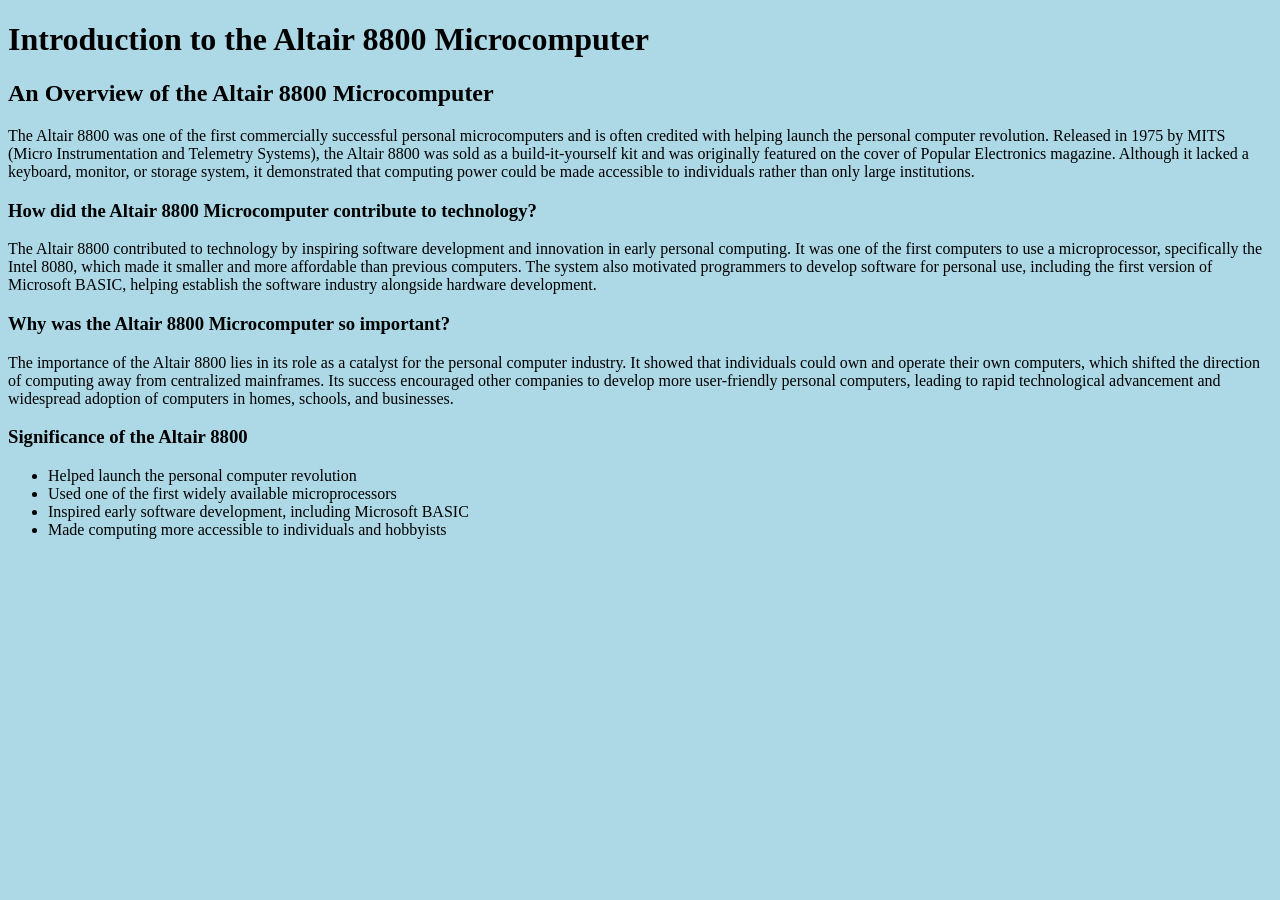
==== module-01/index.html @ c0af35d8 "Adding home page and module 2 coursework files" ====
<!DOCTYPE html>
<html lang="en">
<head>
    <meta charset="UTF-8">
    <meta name="viewport" content="width=device-width, initial-scale=1.0">
    <title>Introduction to Altair 8800 Microcomputer</title>

    <style>
        body {
            background-color: lightblue;
        }
    </style>
</head>
<body>
    <h1>Introduction to the Altair 8800 Microcomputer</h1>
        <h2>An Overview of the Altair 8800 Microcomputer</h2>
            <p>The Altair 8800 was one of the first commercially successful personal microcomputers and is often credited with helping launch the personal computer revolution. 
            Released in 1975 by MITS (Micro Instrumentation and Telemetry Systems), the Altair 8800 was sold as a build-it-yourself kit and was originally featured on the cover of 
            Popular Electronics magazine. Although it lacked a keyboard, monitor, or storage system, it demonstrated that computing power could be made accessible to individuals rather 
            than only large institutions.</p>
        <h3>How did the Altair 8800 Microcomputer contribute to technology?</h3>
            <p>The Altair 8800 contributed to technology by inspiring software development and innovation in early personal computing. It was one of the first computers to use a microprocessor, 
            specifically the Intel 8080, which made it smaller and more affordable than previous computers. The system also motivated programmers to develop software for personal use, 
            including the first version of Microsoft BASIC, helping establish the software industry alongside hardware development.</p>
        <h3>Why was the Altair 8800 Microcomputer so important?</h3>
            <p>The importance of the Altair 8800 lies in its role as a catalyst for the personal computer industry. It showed that individuals could own and operate their own computers, 
            which shifted the direction of computing away from centralized mainframes. Its success encouraged other companies to develop more user-friendly personal computers, leading to 
            rapid technological advancement and widespread adoption of computers in homes, schools, and businesses.</p>
        <h3>Significance of the Altair 8800</h3>
            <ul>
                <li>Helped launch the personal computer revolution</li>
                <li>Used one of the first widely available microprocessors</li>
                <li>Inspired early software development, including Microsoft BASIC</li>
                <li>Made computing more accessible to individuals and hobbyists</li>
            </ul>
</body>
</html>
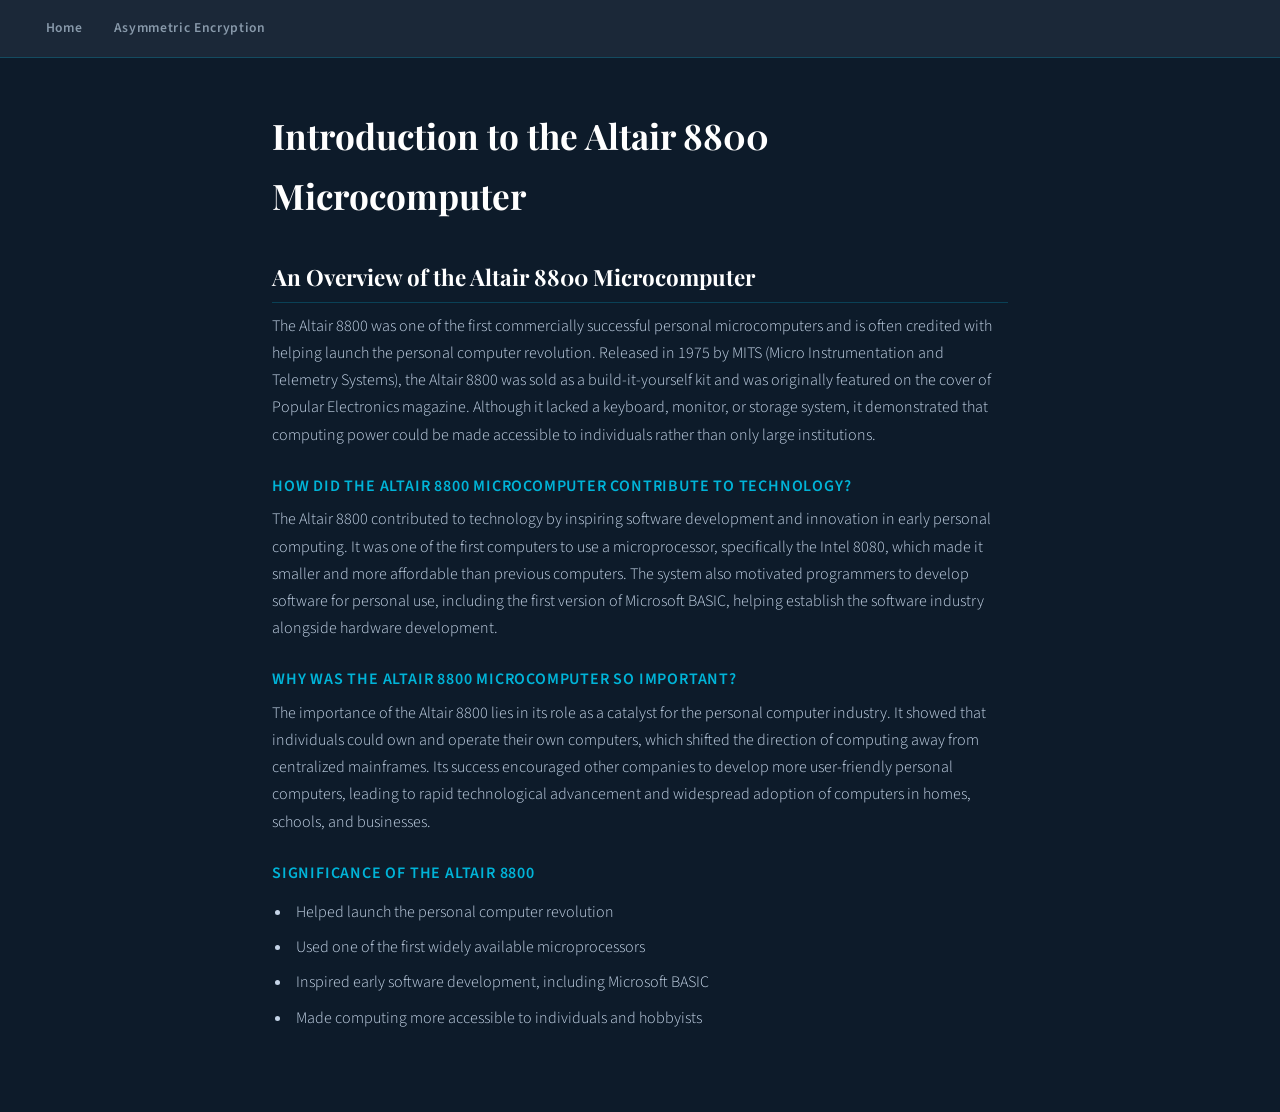
==== commit 4e3df3b8: "module 2 files and module 1 css modified" ====
--- a/module-01/index.html
+++ b/module-01/index.html
@@ -4,34 +4,135 @@
     <meta charset="UTF-8">
     <meta name="viewport" content="width=device-width, initial-scale=1.0">
     <title>Introduction to Altair 8800 Microcomputer</title>
+    <style>
+        @import url('https://fonts.googleapis.com/css2?family=Playfair+Display:wght@400;700&family=Source+Sans+3:wght@300;400;600&display=swap');
 
-    <style>
+        :root {
+            --navy: #0d1b2a;
+            --midnight: #1b2838;
+            --accent: #00b4d8;
+            --light: #f0f4f8;
+            --muted: #8899aa;
+            --border: rgba(0, 180, 216, 0.25);
+        }
+
+        *, *::before, *::after {
+            box-sizing: border-box;
+            margin: 0;
+            padding: 0;
+        }
+
         body {
-            background-color: lightblue;
+            font-family: 'Source Sans 3', sans-serif;
+            font-weight: 300;
+            background-color: var(--navy);
+            color: var(--light);
+            min-height: 100vh;
+            line-height: 1.7;
+        }
+
+        .page-wrapper {
+            max-width: 800px;
+            margin: 0 auto;
+            padding: 3rem 2rem 4rem;
+        }
+
+        h1 {
+            font-family: 'Playfair Display', serif;
+            font-size: 2.2rem;
+            color: white;
+            margin-bottom: 0.5rem;
+        }
+
+        h2 {
+            font-family: 'Playfair Display', serif;
+            font-size: 1.4rem;
+            color: white;
+            margin: 2rem 0 0.6rem;
+            padding-bottom: 0.4rem;
+            border-bottom: 1px solid var(--border);
+        }
+
+        h3 {
+            font-size: 1rem;
+            font-weight: 600;
+            color: var(--accent);
+            margin: 1.5rem 0 0.4rem;
+            text-transform: uppercase;
+            letter-spacing: 0.05em;
+        }
+
+        p {
+            color: #c5d5e8;
+            margin-bottom: 1rem;
+        }
+
+        ul {
+            margin: 0.75rem 0 1rem 1.25rem;
+            display: grid;
+            gap: 0.5rem;
+        }
+
+        ul li {
+            color: #c5d5e8;
+            padding-left: 0.25rem;
+        }
+
+        nav {
+            background: var(--midnight);
+            border-bottom: 1px solid var(--border);
+            padding: 0 2rem;
+            display: flex;
+            align-items: center;
+            gap: 0.25rem;
+            position: sticky;
+            top: 0;
+            z-index: 100;
+            flex-wrap: wrap;
+        }
+
+        nav a {
+            color: var(--muted);
+            text-decoration: none;
+            font-size: 0.85rem;
+            font-weight: 600;
+            letter-spacing: 0.05em;
+            padding: 1rem 0.85rem;
+            border-bottom: 2px solid transparent;
+            transition: color 0.2s, border-color 0.2s;
+        }
+
+        nav a:hover {
+            color: var(--accent);
+            border-bottom-color: var(--accent);
         }
     </style>
 </head>
 <body>
-    <h1>Introduction to the Altair 8800 Microcomputer</h1>
+    <nav>
+        <a href="../index.html">Home</a>
+        <a href="/module-02/index.html">Asymmetric Encryption</a>
+    </nav>
+
+    <div class="page-wrapper">
+        <h1>Introduction to the Altair 8800 Microcomputer</h1>
+
         <h2>An Overview of the Altair 8800 Microcomputer</h2>
-            <p>The Altair 8800 was one of the first commercially successful personal microcomputers and is often credited with helping launch the personal computer revolution. 
-            Released in 1975 by MITS (Micro Instrumentation and Telemetry Systems), the Altair 8800 was sold as a build-it-yourself kit and was originally featured on the cover of 
-            Popular Electronics magazine. Although it lacked a keyboard, monitor, or storage system, it demonstrated that computing power could be made accessible to individuals rather 
-            than only large institutions.</p>
+        <p>The Altair 8800 was one of the first commercially successful personal microcomputers and is often credited with helping launch the personal computer revolution. Released in 1975 by MITS (Micro Instrumentation and Telemetry Systems), the Altair 8800 was sold as a build-it-yourself kit and was originally featured on the cover of Popular Electronics magazine. Although it lacked a keyboard, monitor, or storage system, it demonstrated that computing power could be made accessible to individuals rather than only large institutions.</p>
+
         <h3>How did the Altair 8800 Microcomputer contribute to technology?</h3>
-            <p>The Altair 8800 contributed to technology by inspiring software development and innovation in early personal computing. It was one of the first computers to use a microprocessor, 
-            specifically the Intel 8080, which made it smaller and more affordable than previous computers. The system also motivated programmers to develop software for personal use, 
-            including the first version of Microsoft BASIC, helping establish the software industry alongside hardware development.</p>
+        <p>The Altair 8800 contributed to technology by inspiring software development and innovation in early personal computing. It was one of the first computers to use a microprocessor, specifically the Intel 8080, which made it smaller and more affordable than previous computers. The system also motivated programmers to develop software for personal use, including the first version of Microsoft BASIC, helping establish the software industry alongside hardware development.</p>
+
         <h3>Why was the Altair 8800 Microcomputer so important?</h3>
-            <p>The importance of the Altair 8800 lies in its role as a catalyst for the personal computer industry. It showed that individuals could own and operate their own computers, 
-            which shifted the direction of computing away from centralized mainframes. Its success encouraged other companies to develop more user-friendly personal computers, leading to 
-            rapid technological advancement and widespread adoption of computers in homes, schools, and businesses.</p>
+        <p>The importance of the Altair 8800 lies in its role as a catalyst for the personal computer industry. It showed that individuals could own and operate their own computers, which shifted the direction of computing away from centralized mainframes. Its success encouraged other companies to develop more user-friendly personal computers, leading to rapid technological advancement and widespread adoption of computers in homes, schools, and businesses.</p>
+
         <h3>Significance of the Altair 8800</h3>
-            <ul>
-                <li>Helped launch the personal computer revolution</li>
-                <li>Used one of the first widely available microprocessors</li>
-                <li>Inspired early software development, including Microsoft BASIC</li>
-                <li>Made computing more accessible to individuals and hobbyists</li>
-            </ul>
+        <ul>
+            <li>Helped launch the personal computer revolution</li>
+            <li>Used one of the first widely available microprocessors</li>
+            <li>Inspired early software development, including Microsoft BASIC</li>
+            <li>Made computing more accessible to individuals and hobbyists</li>
+        </ul>
+    </div>
 </body>
 </html>
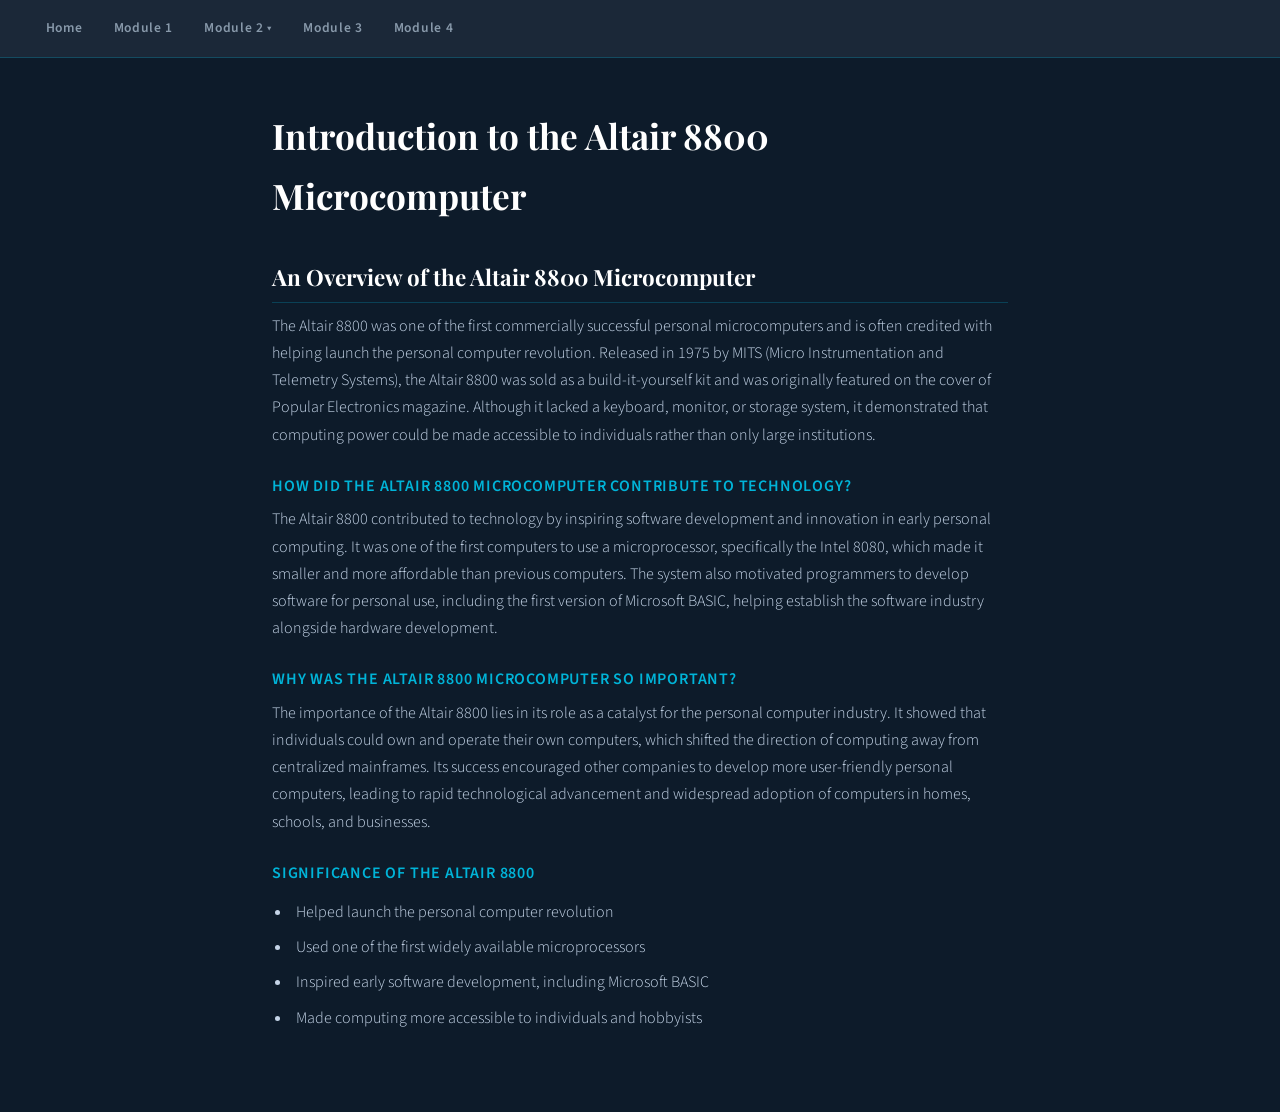
==== commit d4b474e6: "added dropdown style to module 2 + commiting module 4 files" ====
--- a/module-01/index.html
+++ b/module-01/index.html
@@ -106,12 +106,55 @@
             color: var(--accent);
             border-bottom-color: var(--accent);
         }
+
+        .dropdown {
+            position: relative;
+            display: inline-flex;
+            align-items: center;
+        }
+
+        .dropdown-menu {
+            display: none;
+            position: absolute;
+            top: 100%;
+            left: 0;
+            background: var(--midnight);
+            border: 1px solid var(--border);
+            border-top: none;
+            min-width: 220px;
+            z-index: 200;
+        }
+
+        .dropdown-menu a {
+            display: block;
+            padding: 0.65rem 1rem;
+            border-bottom: 1px solid var(--border);
+            white-space: nowrap;
+        }
+
+        .dropdown-menu a:last-child {
+            border-bottom: none;
+        }
+
+        .dropdown:hover .dropdown-menu {
+            display: block;
+        }
     </style>
 </head>
 <body>
     <nav>
         <a href="../index.html">Home</a>
-        <a href="/module-02/index.html">Asymmetric Encryption</a>
+        <a href="/module-01/index.html">Module 1</a>
+        <div class="dropdown">
+            <a href="/module-02/index.html">Module 2 ▾</a>
+            <div class="dropdown-menu">
+                <a href="subtopic-01.html">RSA Algorithm</a>
+                <a href="subtopic-02.html">Diffie-Hellman Key Exchange</a>
+            </div>
+        </div>
+        <a href="/module-03/index.html">Module 3</a>
+        <a href="/module-04/index.html">Module 4</a>
+
     </nav>
 
     <div class="page-wrapper">
